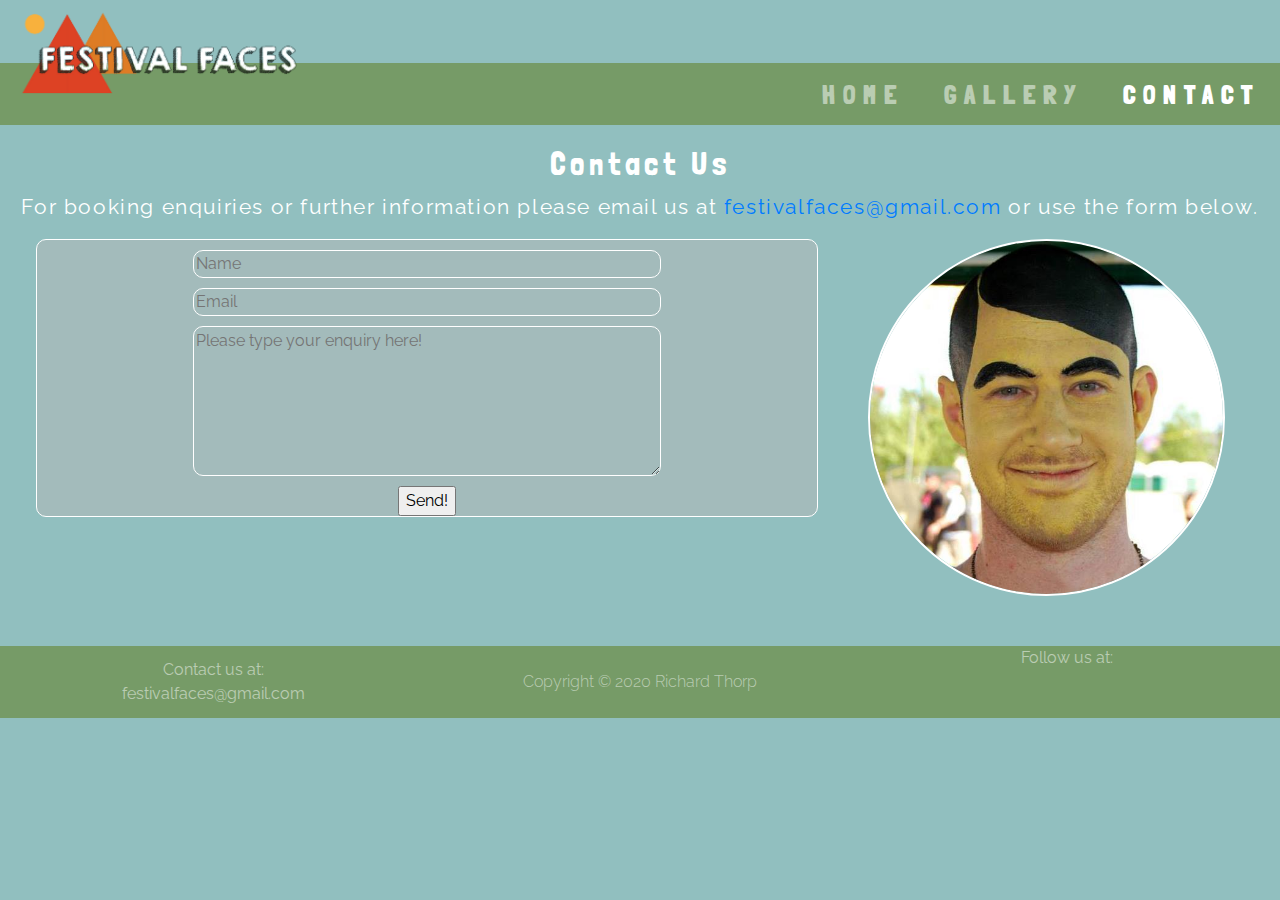
==== contact.html @ d486d8fe "Changed form labels for placeholder text. Added styling to form." ====
<!DOCTYPE html>
<html lang="en">

<head>
	<meta charset="UTF-8" />
	<meta name="viewport" content="width=device-width, initial-scale=1.0" />
	<title>Festival Faces - Face Painting - Eco Glitter - Body Art</title>
	<link rel="stylesheet" href="https://stackpath.bootstrapcdn.com/bootstrap/4.5.2/css/bootstrap.min.css"
		integrity="sha384-JcKb8q3iqJ61gNV9KGb8thSsNjpSL0n8PARn9HuZOnIxN0hoP+VmmDGMN5t9UJ0Z" crossorigin="anonymous" />
	<link href="https://fonts.googleapis.com/css2?family=Londrina+Shadow&display=swap" rel="stylesheet" />
	<link
		href="https://fonts.googleapis.com/css2?family=Londrina+Shadow&family=Poppins:ital,wght@0,400;1,300;1,400&display=swap"
		rel="stylesheet" />
	<link
		href="https://fonts.googleapis.com/css2?family=Raleway:ital,wght@0,100;0,200;0,300;0,400;0,600;1,400&display=swap"
		rel="stylesheet" />
	<link href="https://fonts.googleapis.com/css2?family=Londrina+Solid:wght@400;900&display=swap" rel="stylesheet" />
	<link rel="stylesheet" href="https://use.fontawesome.com/releases/v5.14.0/css/all.css"
		integrity="sha384-HzLeBuhoNPvSl5KYnjx0BT+WB0QEEqLprO+NBkkk5gbc67FTaL7XIGa2w1L0Xbgc" crossorigin="anonymous" />
	<link rel="stylesheet" href="assets/css/style.css" />
</head>

<body>
	<header class="nav-container">
		<a href="index.html"><img id="logo" src="assets/images/logooutline.png" alt="Logo"
      /></a>
			<div class="blue-stripe"></div>
			<div class="green-stripe">
				<!--Nav bar code copied and adapted from Bootstrap documentation (https://getbootstrap.com/docs/4.5/components/navbar/)-->
				<nav class="navbar navbar-expand-sm navbar-dark">
					<button
            class="ml-auto navbar-toggler"
            type="button"
            data-toggle="collapse"
            data-target="#navbarSupportedContent"
            aria-controls="navbarSupportedContent"
            aria-expanded="false"
            aria-label="Toggle navigation"
          >
            <span><i class="fas fa-bars"></i></span>
          </button>

					<div class="collapse navbar-collapse" id="navbarSupportedContent">
						<ul class="navbar-nav ml-auto">
							<li class="nav-item">
								<a class="nav-link" href="index.html">Home </a>
							</li>
							<li class="nav-item">
								<a class="nav-link" href="gallery.html">Gallery</a>
							</li>
							<li class="nav-item active">
								<a class="nav-link" href="contact.html">Contact<span class="sr-only">(current)</span></a>
							</li>
						</ul>
					</div>
				</nav>
			</div>
	</header>
    <div class="container-fluid">
    <section>
        <h2 class="headings text-center">Contact Us</h2>
        <p class="text-content text-center">For booking enquiries or further information please email us at <a href="mailto:festivalfaces@gmail.com">festivalfaces@gmail.com</a> or use the form below.</p>
        <div class="row">
            <div class="col-12 col-md-8">
                <form class="contact-container">
                <input id="name" name="name" type="text" class="form-input" placeholder="Name" required>
                <input id="email" name="email" type="email" class="form-input" placeholder="Email" required>
                <textarea rows="6" id="enquiry" name="enquiry" class="form-input" placeholder="Please type your enquiry here!" required></textarea>
                <input type="submit" value="Send!" class="send-button">
                </form>
            </div>
            <div class="d-none d-md-block col-md-4 my-auto">
                <img class="image-container" src="assets/images/contact.jpg" alt="Man with head painted like a Lego man.">
            </div>
        </div>
    </section>
    </div>
    	<footer class="container-fluid">
		<div class="row">
			<div class="col-6 col-sm-4 text-left text-sm-center order-1 my-auto">
				<p>Contact us at:</p>
				<a href="mailto:festivalfaces@gmail.com">festivalfaces@gmail.com</a>
			</div>
			<div class="col-12 col-sm-4 text-center font-weight-light order-3 order-sm-2 my-auto">
				<p>Copyright &copy; 2020 Richard&nbsp;Thorp</p>
			</div>
			<div class="col-6 col-sm-4 text-right text-sm-center order-2 order-sm-3 my-auto">
				<p>
					Follow us at: <br />
					<a href="http://www.twitter.com/"><i class="fab fa-twitter-square"></i></a>
					<a href="http://www.facebook.com/festivalfaces.uk/"><i class="fab fa-facebook-square"></i></a>
					<a href="http://www.instagram.com/"><i class="fab fa-instagram-square"></i></a>
				</p>
			</div>
		</div>
	</footer>

	<script src="https://code.jquery.com/jquery-3.5.1.slim.min.js"
		integrity="sha384-DfXdz2htPH0lsSSs5nCTpuj/zy4C+OGpamoFVy38MVBnE+IbbVYUew+OrCXaRkfj" crossorigin="anonymous">
	</script>
	<script src="https://cdn.jsdelivr.net/npm/popper.js@1.16.1/dist/umd/popper.min.js"
		integrity="sha384-9/reFTGAW83EW2RDu2S0VKaIzap3H66lZH81PoYlFhbGU+6BZp6G7niu735Sk7lN" crossorigin="anonymous">
	</script>
	<script src="https://stackpath.bootstrapcdn.com/bootstrap/4.5.2/js/bootstrap.min.js"
		integrity="sha384-B4gt1jrGC7Jh4AgTPSdUtOBvfO8shuf57BaghqFfPlYxofvL8/KUEfYiJOMMV+rV" crossorigin="anonymous">
	</script>
</body>

</html>
---- assets/css/style.css ----
/*------------------------------------------------------General */
body {
    background-color: #91BFBF;
    min-width: 275px;
    font-family: Raleway, Arial, sans-serif;
    color: #ffffff;
    
}

.headings {
    font-family: 'Londrina Solid', Impact, sans-serif;
    margin-top: 20px;
    color: #ffffff;
    letter-spacing: 0.3rem;
}

.text-content {
    font-size: 1.3rem;
    letter-spacing: 0.1rem;
}

.welcome-container, .prices-container {
    width: 95%;
    margin: 0 auto;
    text-align: center;
    border: 1px solid #ffffff;
    border-radius: 10px;
    margin-top: 30px;
    background-color: rgb(163, 187, 187);

}

.image-container{
    width: 90%;
    border-radius: 50%;
    border: 2px solid #ffffff;
    margin-bottom: 30px;

}

/*------------------------------------------------------Nav bar */
.nav-container {
    height: 125px;
    position: relative;
    min-width: 270px;

}

#logo {
    height: 90%;
    position: absolute;
    z-index: 1;
    margin-left: 15px;
    
}

.blue-stripe {
    height: 50%;
    background-color: #91BFBF;

}

.green-stripe {
    height: 50%;
    background-color: #769B67;
}

.navbar{
    padding: 0;
        
}

.navbar-expand-sm{
    background-color: #769B67;
}

.nav-item {
    font-family: 'Londrina Solid', Impact, sans-serif;
    padding: 0 12px;
    font-weight: bolder;
    font-size: 1.6rem;
    letter-spacing: 0.5rem;
    position: relative;
    top: 5px;
    text-transform: uppercase;
    
}

nav span i {
    color: #ffffff;
    font-size: 2rem;
}
.navbar-toggler {
    position: relative;
    bottom: 22px;
    right: 10px;
    border: 1px solid #ffffff;
   
}

/*------------------------------------------------------Footer */
footer {
    width: 100%;
    min-height: 62px;
    background-color: #769B67;
    color: #ffffff80;
    margin-top: 20px;
}

footer a, footer p {
    color:#ffffff80;
    margin: 0;
}

footer i {
    font-size: 2rem;
    padding: 0 10px;

}

footer a:hover{
    color:#ffffff;
}
/*------------------------------------------------------Home page */
.welcome-container hr {
    width: 200px;
    height: 3px;
    background-color: #ffffff;
}

.welcome-container h2 {
    margin-bottom: 30px;
}

.about {
    width: 95%;
    margin: 0 auto;
}
.about h2 {
    text-align: center;
}

.about img{
    width: 25%;
    max-width: 200px;
    max-height: 200px;
    border-radius: 50%;
    border: 2px solid #ffffff;
    float: left;
    margin-right: 20px;
}

.prices {
    margin-top: 30px;
}

.prices i{
    font-size: 1.5rem;
}
/*------------------------------------------------------Contact page */
.contact-container {
    width: 95%;
    margin: 0 auto;
    border: 1px solid #ffffff;
    border-radius: 10px;
    background-color: rgb(163, 187, 187);

}

.form-input {
width: 60%;
display: block;
margin: 10px auto;
border-radius: 10px;
border: 1px solid #ffffff;
background-color: transparent;

}

.send-button {
    display: block;
    margin: 0 auto;
}
/*------------------------------------------------------Media Queries */
@media only screen and (max-width: 760px) {
    .nav-item {
        padding: 0 2px;
        font-size: 1.5rem;
        letter-spacing: 0rem;

    }
}

@media only screen and (max-width: 380px) {
    .nav-container{
        height: 80px;
    }

    .about p {
        font-size: 1rem;
        letter-spacing: 0;
    }

    footer i{
        font-size: 1.5rem;
        padding: 0 5px;
    }

    footer p, footer a{
        font-size: 0.8rem;
    }

}
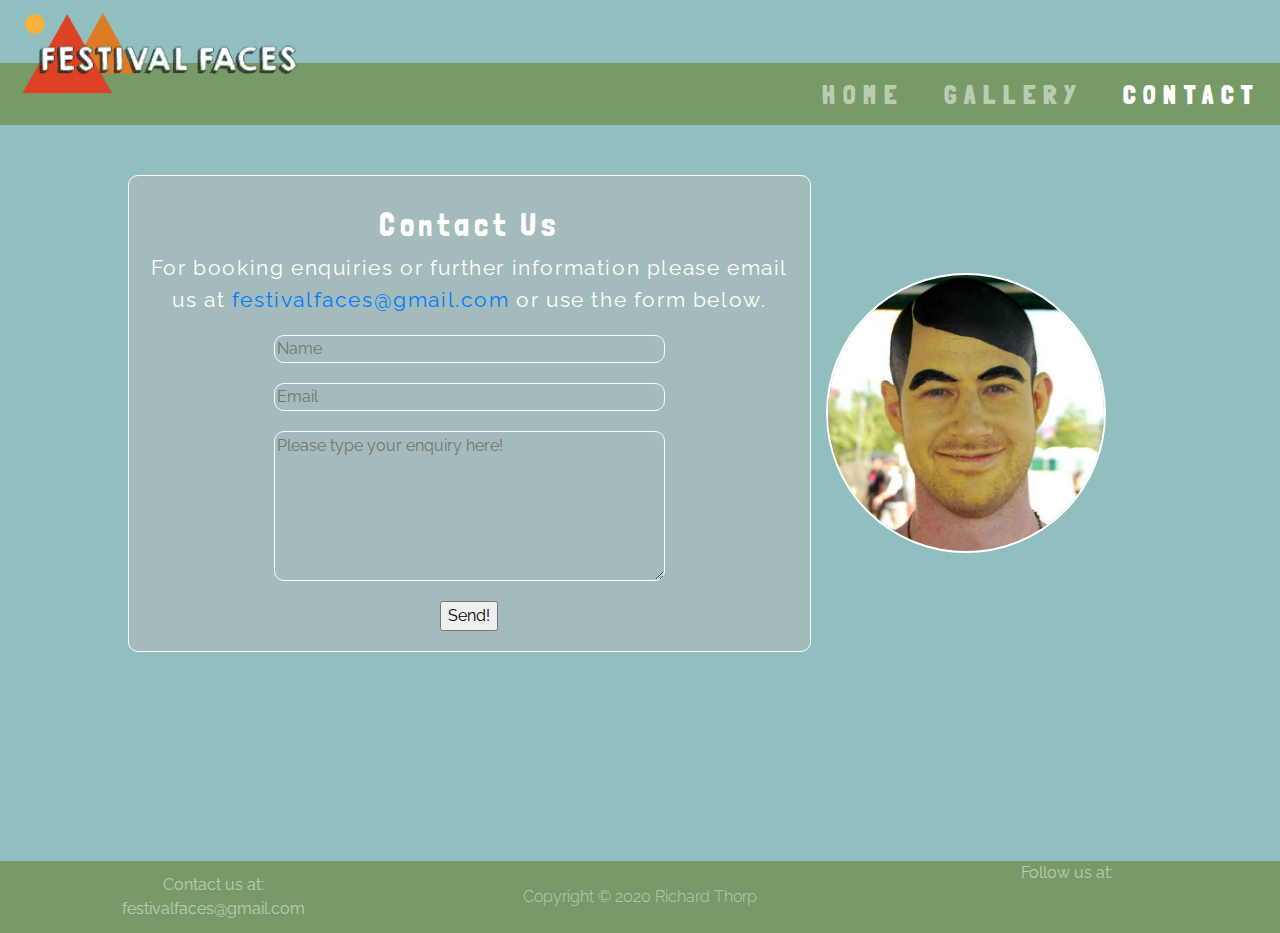
==== commit ea36a1b0: "Added Favicon across all pages" ====
--- a/contact.html
+++ b/contact.html
@@ -18,6 +18,7 @@
 	<link rel="stylesheet" href="https://use.fontawesome.com/releases/v5.14.0/css/all.css"
 		integrity="sha384-HzLeBuhoNPvSl5KYnjx0BT+WB0QEEqLprO+NBkkk5gbc67FTaL7XIGa2w1L0Xbgc" crossorigin="anonymous" />
 	<link rel="stylesheet" href="assets/css/style.css" />
+    <link rel="shortcut icon" type="image/jpg" href="assets/images/favicon.jpg">
 </head>
 
 <body>
@@ -56,13 +57,13 @@
 				</nav>
 			</div>
 	</header>
-    <div class="container-fluid">
+    <div class="container-fluid page-wrap">
     <section>
-        <h2 class="headings text-center">Contact Us</h2>
+        <div class="row">
+            <div class="col-12 col-md-8 contact-container">
+            <h2 class="headings text-center">Contact Us</h2>
         <p class="text-content text-center">For booking enquiries or further information please email us at <a href="mailto:festivalfaces@gmail.com">festivalfaces@gmail.com</a> or use the form below.</p>
-        <div class="row">
-            <div class="col-12 col-md-8">
-                <form class="contact-container">
+                <form>
                 <input id="name" name="name" type="text" class="form-input" placeholder="Name" required>
                 <input id="email" name="email" type="email" class="form-input" placeholder="Email" required>
                 <textarea rows="6" id="enquiry" name="enquiry" class="form-input" placeholder="Please type your enquiry here!" required></textarea>
@@ -70,7 +71,7 @@
                 </form>
             </div>
             <div class="d-none d-md-block col-md-4 my-auto">
-                <img class="image-container" src="assets/images/contact.jpg" alt="Man with head painted like a Lego man.">
+                <img class="contact-image" src="assets/images/contact.jpg" alt="Man with head painted like a Lego man.">
             </div>
         </div>
     </section>
--- a/assets/css/style.css
+++ b/assets/css/style.css
@@ -7,9 +7,15 @@
     
 }
 
+.page-wrap {
+    margin: 0 auto;
+    width: 80%;
+    min-height: 79.5vh;
+}
+
 .headings {
     font-family: 'Londrina Solid', Impact, sans-serif;
-    margin-top: 20px;
+    margin-top: 30px;
     color: #ffffff;
     letter-spacing: 0.3rem;
 }
@@ -19,9 +25,7 @@
     letter-spacing: 0.1rem;
 }
 
-.welcome-container, .prices-container {
-    width: 95%;
-    margin: 0 auto;
+.welcome-container, .prices-container, .gallery-container{
     text-align: center;
     border: 1px solid #ffffff;
     border-radius: 10px;
@@ -49,7 +53,7 @@
 #logo {
     height: 90%;
     position: absolute;
-    z-index: 1;
+    z-index: 2;
     margin-left: 15px;
     
 }
@@ -71,6 +75,7 @@
 }
 
 .navbar-expand-sm{
+    z-index: 1;
     background-color: #769B67;
 }
 
@@ -100,6 +105,7 @@
 
 /*------------------------------------------------------Footer */
 footer {
+    display: block;
     width: 100%;
     min-height: 62px;
     background-color: #769B67;
@@ -123,8 +129,8 @@
 }
 /*------------------------------------------------------Home page */
 .welcome-container hr {
-    width: 200px;
-    height: 3px;
+    width: 20%;
+    height: 2px;
     background-color: #ffffff;
 }
 
@@ -132,12 +138,18 @@
     margin-bottom: 30px;
 }
 
+.tag-line {
+    font-size: 1.2rem;
+    margin: 15px auto;
+}
+
 .about {
-    width: 95%;
+    width: 80%;
     margin: 0 auto;
 }
 .about h2 {
     text-align: center;
+    margin-bottom: 30px;
 }
 
 .about img{
@@ -157,10 +169,15 @@
 .prices i{
     font-size: 1.5rem;
 }
+/*------------------------------------------------------Gallery page */
+.thumbnail {
+    width: 100%;
+}
+
 /*------------------------------------------------------Contact page */
 .contact-container {
-    width: 95%;
-    margin: 0 auto;
+    width: 80%;
+    margin: 50px auto;
     border: 1px solid #ffffff;
     border-radius: 10px;
     background-color: rgb(163, 187, 187);
@@ -168,18 +185,24 @@
 }
 
 .form-input {
-width: 60%;
-display: block;
-margin: 10px auto;
-border-radius: 10px;
-border: 1px solid #ffffff;
-background-color: transparent;
+    width: 60%;
+    display: block;
+    margin: 20px auto;
+    border-radius: 10px;
+    border: 1px solid #ffffff;
+    background-color: transparent;
 
 }
 
 .send-button {
     display: block;
-    margin: 0 auto;
+    margin: 20px auto;
+}
+.contact-image {
+    width: 90%;
+    border-radius: 50%;
+    border: 2px solid #ffffff;
+
 }
 /*------------------------------------------------------Media Queries */
 @media only screen and (max-width: 760px) {
@@ -189,6 +212,39 @@
         letter-spacing: 0rem;
 
     }
+    .headings {
+        letter-spacing: 0.2rem;
+        font-size: 1.8rem;
+    } 
+    .tag-line {
+    font-size: 1rem;
+}
+
+    .form-input {
+        width: 80%;
+
+}
+
+@media only screen and (max-width: 575px) {
+ .contact-container {
+        margin-top: 20px;
+    }
+     .headings {
+        letter-spacing: 0.1rem;
+        font-size: 1.5rem;
+        margin-top: 20px;
+    } 
+    .tag-line {
+    font-size: 0.9rem;
+}
+   .about p, .contact-container p{
+        font-size: 1rem;
+        letter-spacing: 0;
+    }
+
+    .form-input {
+    width: 90%;
+    }
 }
 
 @media only screen and (max-width: 380px) {
@@ -196,11 +252,15 @@
         height: 80px;
     }
 
-    .about p {
-        font-size: 1rem;
-        letter-spacing: 0;
-    }
-
+    .headings {
+        letter-spacing: 0rem;
+        font-size: 1.3rem;
+        margin-top: 10px;
+    } 
+     .tag-line {
+    font-size: 0.8rem;
+    }
+ 
     footer i{
         font-size: 1.5rem;
         padding: 0 5px;
@@ -210,5 +270,9 @@
         font-size: 0.8rem;
     }
 
-}
-
+    .page-wrap {
+    height: 82.5vh;
+    }
+
+}
+
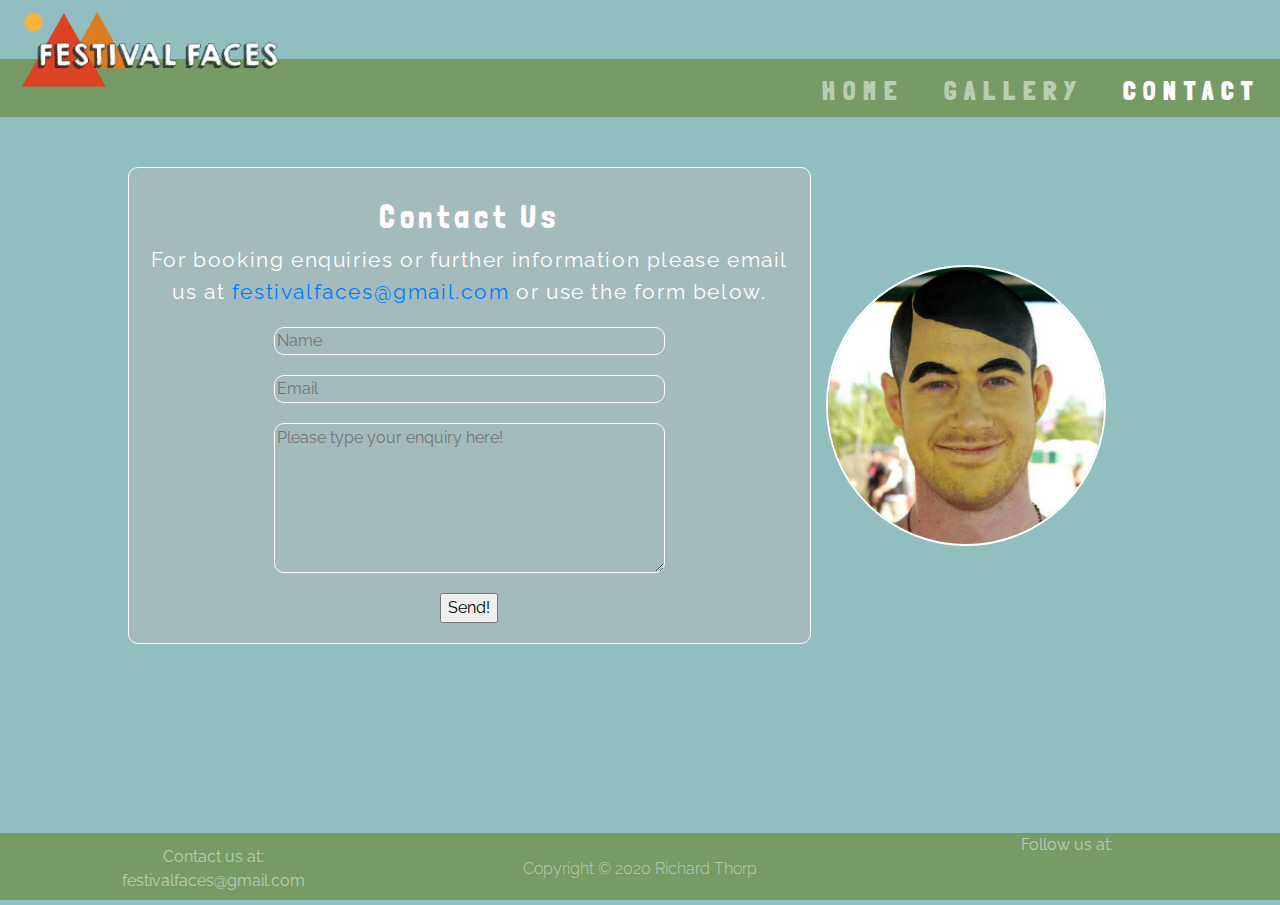
==== commit 9a6d3a19: "Added target _blank to social links and added Bootstrap footer" ====
--- a/contact.html
+++ b/contact.html
@@ -1,5 +1,5 @@
 <!DOCTYPE html>
-<html lang="en">
+<html lang="en" class="h-100">
 
 <head>
 	<meta charset="UTF-8" />
@@ -21,7 +21,7 @@
     <link rel="shortcut icon" type="image/jpg" href="assets/images/favicon.jpg">
 </head>
 
-<body>
+  <body class="d-flex flex-column h-100">
 	<header class="nav-container">
 		<a href="index.html"><img id="logo" src="assets/images/logooutline.png" alt="Logo"
       /></a>
@@ -76,7 +76,7 @@
         </div>
     </section>
     </div>
-    	<footer class="container-fluid">
+    	<footer class="container-fluid mt-auto footer">
 		<div class="row">
 			<div class="col-6 col-sm-4 text-left text-sm-center order-1 my-auto">
 				<p>Contact us at:</p>
@@ -88,9 +88,9 @@
 			<div class="col-6 col-sm-4 text-right text-sm-center order-2 order-sm-3 my-auto">
 				<p>
 					Follow us at: <br />
-					<a href="http://www.twitter.com/"><i class="fab fa-twitter-square"></i></a>
-					<a href="http://www.facebook.com/festivalfaces.uk/"><i class="fab fa-facebook-square"></i></a>
-					<a href="http://www.instagram.com/"><i class="fab fa-instagram-square"></i></a>
+					<a href="http://www.twitter.com/" target="_blank"><i class="fab fa-twitter-square"></i></a>
+					<a href="http://www.facebook.com/festivalfaces.uk/" target="_blank"><i class="fab fa-facebook-square"></i></a>
+					<a href="http://www.instagram.com/" target="_blank"><i class="fab fa-instagram-square"></i></a>
 				</p>
 			</div>
 		</div>
--- a/assets/css/style.css
+++ b/assets/css/style.css
@@ -11,6 +11,7 @@
     margin: 0 auto;
     width: 80%;
     min-height: 79.5vh;
+    display: block;
 }
 
 .headings {
@@ -26,6 +27,7 @@
 }
 
 .welcome-container, .prices-container, .gallery-container{
+    display: block;
     text-align: center;
     border: 1px solid #ffffff;
     border-radius: 10px;
@@ -143,10 +145,6 @@
     margin: 15px auto;
 }
 
-.about {
-    width: 80%;
-    margin: 0 auto;
-}
 .about h2 {
     text-align: center;
     margin-bottom: 30px;
@@ -173,6 +171,9 @@
 .thumbnail {
     width: 100%;
 }
+.expanded-image {
+    width: 100%;
+}
 
 /*------------------------------------------------------Contact page */
 .contact-container {
@@ -271,8 +272,8 @@
     }
 
     .page-wrap {
-    height: 82.5vh;
-    }
-
-}
-
+    min-height: 82.5vh;
+    }
+
+}
+
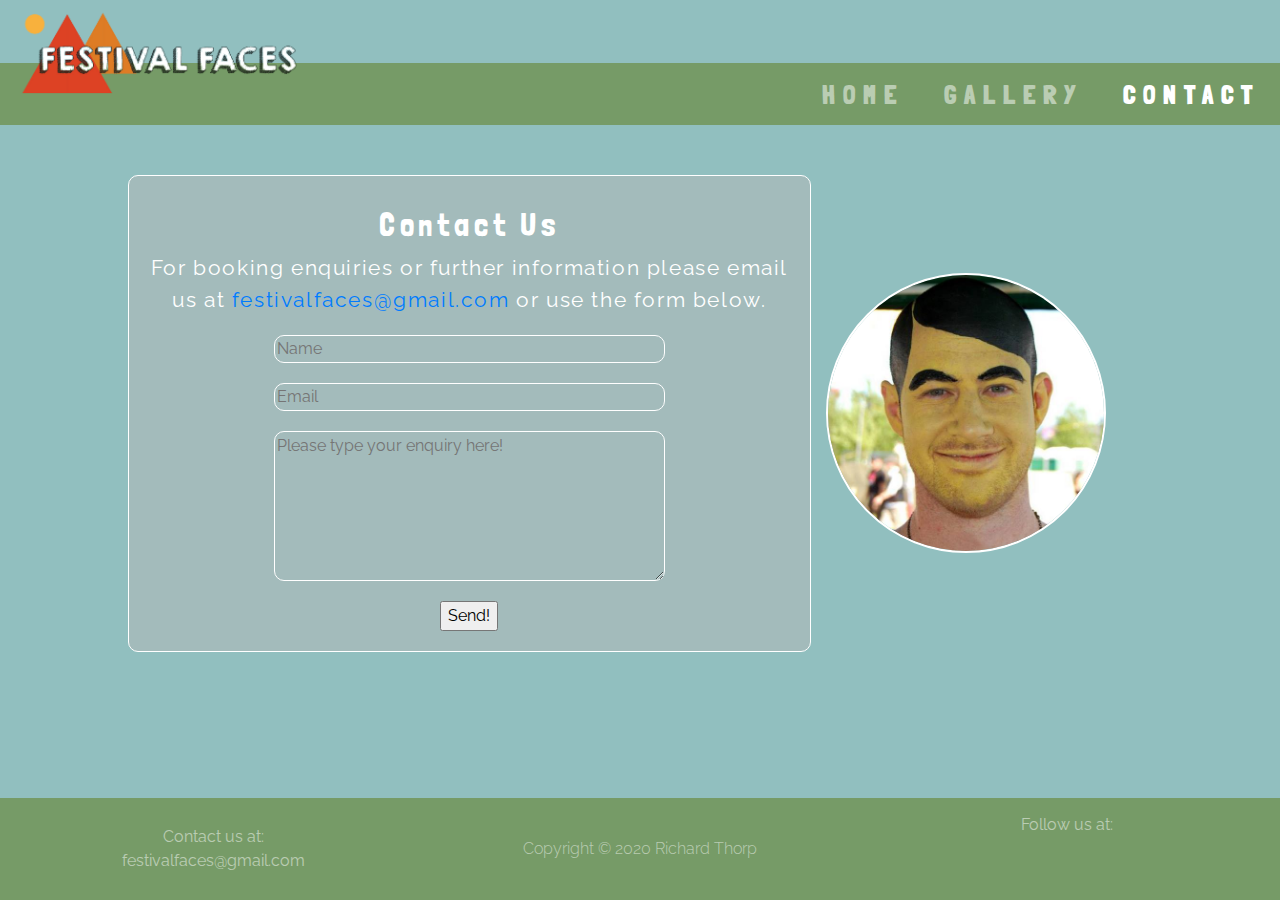
==== commit d7ec4f7e: "Added 'no-gutters' and padding to footer." ====
--- a/contact.html
+++ b/contact.html
@@ -76,8 +76,8 @@
         </div>
     </section>
     </div>
-    	<footer class="container-fluid mt-auto footer">
-		<div class="row">
+    	<footer class="container-fluid mt-auto footer ff-footer">
+		<div class="row no-gutters">
 			<div class="col-6 col-sm-4 text-left text-sm-center order-1 my-auto">
 				<p>Contact us at:</p>
 				<a href="mailto:festivalfaces@gmail.com">festivalfaces@gmail.com</a>
--- a/assets/css/style.css
+++ b/assets/css/style.css
@@ -10,8 +10,6 @@
 .page-wrap {
     margin: 0 auto;
     width: 80%;
-    min-height: 79.5vh;
-    display: block;
 }
 
 .headings {
@@ -106,27 +104,26 @@
 }
 
 /*------------------------------------------------------Footer */
-footer {
-    display: block;
+.ff-footer {
+    padding: 15px 0;
     width: 100%;
-    min-height: 62px;
     background-color: #769B67;
     color: #ffffff80;
     margin-top: 20px;
 }
 
-footer a, footer p {
+.ff-footer a, .ff-footer p {
     color:#ffffff80;
     margin: 0;
 }
 
-footer i {
+.ff-footer i {
     font-size: 2rem;
     padding: 0 10px;
 
 }
 
-footer a:hover{
+.ff-footer a:hover{
     color:#ffffff;
 }
 /*------------------------------------------------------Home page */
@@ -270,10 +267,6 @@
     footer p, footer a{
         font-size: 0.8rem;
     }
-
-    .page-wrap {
-    min-height: 82.5vh;
-    }
-
-}
-
+}
+
+
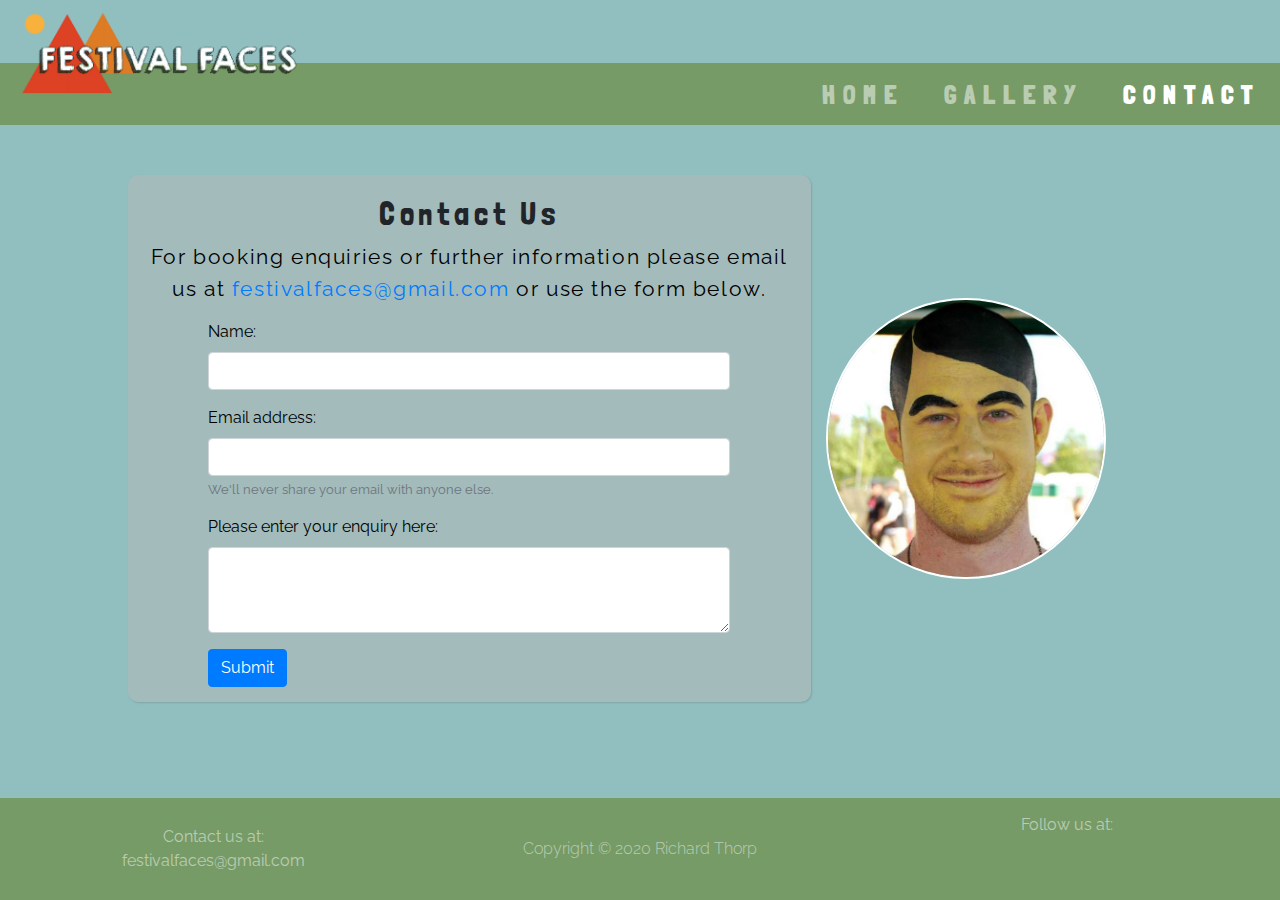
==== commit 43c97d52: "Centered footer text for all screen and centered gallery images" ====
--- a/contact.html
+++ b/contact.html
@@ -18,16 +18,15 @@
 	<link rel="stylesheet" href="https://use.fontawesome.com/releases/v5.14.0/css/all.css"
 		integrity="sha384-HzLeBuhoNPvSl5KYnjx0BT+WB0QEEqLprO+NBkkk5gbc67FTaL7XIGa2w1L0Xbgc" crossorigin="anonymous" />
 	<link rel="stylesheet" href="assets/css/style.css" />
-    <link rel="shortcut icon" type="image/jpg" href="assets/images/favicon.jpg">
+	<link rel="shortcut icon" type="image/jpg" href="assets/images/favicon.jpg">
 </head>
 
-  <body class="d-flex flex-column h-100">
+<body class="d-flex flex-column h-100">
 	<header class="nav-container">
 		<a href="index.html"><img id="logo" src="assets/images/logooutline.png" alt="Logo"
       /></a>
 			<div class="blue-stripe"></div>
 			<div class="green-stripe">
-				<!--Nav bar code copied and adapted from Bootstrap documentation (https://getbootstrap.com/docs/4.5/components/navbar/)-->
 				<nav class="navbar navbar-expand-sm navbar-dark">
 					<button
             class="ml-auto navbar-toggler"
@@ -50,46 +49,60 @@
 								<a class="nav-link" href="gallery.html">Gallery</a>
 							</li>
 							<li class="nav-item active">
-								<a class="nav-link" href="contact.html">Contact<span class="sr-only">(current)</span></a>
+								<a class="nav-link"
+									href="contact.html">Contact<span class="sr-only">(current)</span></a>
 							</li>
 						</ul>
 					</div>
 				</nav>
 			</div>
 	</header>
-    <div class="container-fluid page-wrap">
-    <section>
-        <div class="row">
-            <div class="col-12 col-md-8 contact-container">
-            <h2 class="headings text-center">Contact Us</h2>
-        <p class="text-content text-center">For booking enquiries or further information please email us at <a href="mailto:festivalfaces@gmail.com">festivalfaces@gmail.com</a> or use the form below.</p>
-                <form>
-                <input id="name" name="name" type="text" class="form-input" placeholder="Name" required>
-                <input id="email" name="email" type="email" class="form-input" placeholder="Email" required>
-                <textarea rows="6" id="enquiry" name="enquiry" class="form-input" placeholder="Please type your enquiry here!" required></textarea>
-                <input type="submit" value="Send!" class="send-button">
-                </form>
+	<div class="container-fluid page-wrap">
+		<section>
+			<div class="row my-auto">
+				<div class="col-12 col-md-8 contact-container">
+					<h2 class="headings text-center">Contact Us</h2>
+					<p class="text-content text-center">For booking enquiries or further information please email us at
+						<a href="mailto:festivalfaces@gmail.com">festivalfaces@gmail.com</a> or use the form below.</p>
+					<form class="contact-form mx-auto">
+						<div class="form-group">
+							<label for="name">Name:</label>
+							<input type="text" class="form-control" id="name" required>
+  </div>
+							<div class="form-group">
+								<label for="email">Email address:</label>
+								<input type="email" class="form-control" id="email" aria-describedby="emailHelp">
+								<small id="emailHelp" class="form-text text-muted">We'll never share your email with anyone else.</small>
+							</div>
+
+							<div class="form-group">
+								<label for="enquiry">Please enter your enquiry here:</label>
+								<textarea class="form-control" id="enquiry" rows="3"></textarea>
+							</div> 
+                            <button type="submit" class="btn btn-primary">Submit</button>
+					</form>
+				</div>
+				<div class="d-none d-md-block col-md-4 my-auto">
+					<img class="contact-image" src="assets/images/contact.jpg" alt="Man with head painted like a Lego man.">
             </div>
-            <div class="d-none d-md-block col-md-4 my-auto">
-                <img class="contact-image" src="assets/images/contact.jpg" alt="Man with head painted like a Lego man.">
-            </div>
-        </div>
-    </section>
-    </div>
-    	<footer class="container-fluid mt-auto footer ff-footer">
+				</div>
+		</section>
+	</div>
+	<footer class="container-fluid mt-auto footer ff-footer">
 		<div class="row no-gutters">
-			<div class="col-6 col-sm-4 text-left text-sm-center order-1 my-auto">
+			<div class="col-6 col-sm-4 text-center order-1 my-auto">
 				<p>Contact us at:</p>
 				<a href="mailto:festivalfaces@gmail.com">festivalfaces@gmail.com</a>
 			</div>
 			<div class="col-12 col-sm-4 text-center font-weight-light order-3 order-sm-2 my-auto">
 				<p>Copyright &copy; 2020 Richard&nbsp;Thorp</p>
 			</div>
-			<div class="col-6 col-sm-4 text-right text-sm-center order-2 order-sm-3 my-auto">
+			<div class="col-6 col-sm-4 text-center order-2 order-sm-3 my-auto">
 				<p>
 					Follow us at: <br />
 					<a href="http://www.twitter.com/" target="_blank"><i class="fab fa-twitter-square"></i></a>
-					<a href="http://www.facebook.com/festivalfaces.uk/" target="_blank"><i class="fab fa-facebook-square"></i></a>
+					<a href="http://www.facebook.com/festivalfaces.uk/"
+						target="_blank"><i class="fab fa-facebook-square"></i></a>
 					<a href="http://www.instagram.com/" target="_blank"><i class="fab fa-instagram-square"></i></a>
 				</p>
 			</div>
--- a/assets/css/style.css
+++ b/assets/css/style.css
@@ -3,7 +3,7 @@
     background-color: #91BFBF;
     min-width: 275px;
     font-family: Raleway, Arial, sans-serif;
-    color: #ffffff;
+    color: #000;
     
 }
 
@@ -14,8 +14,8 @@
 
 .headings {
     font-family: 'Londrina Solid', Impact, sans-serif;
-    margin-top: 30px;
-    color: #ffffff;
+    margin-top: 20px;
+    color: #212529;
     letter-spacing: 0.3rem;
 }
 
@@ -24,21 +24,14 @@
     letter-spacing: 0.1rem;
 }
 
-.welcome-container, .prices-container, .gallery-container{
+.prices-container, .gallery-container{
     display: block;
     text-align: center;
-    border: 1px solid #ffffff;
+    box-shadow: 1px 1px 2px #7ea5a5;
     border-radius: 10px;
-    margin-top: 30px;
-    background-color: rgb(163, 187, 187);
-
-}
-
-.image-container{
-    width: 90%;
-    border-radius: 50%;
-    border: 2px solid #ffffff;
-    margin-bottom: 30px;
+    margin: 30px 0;
+    padding: 20px 0;
+    background-color: #f8f9fab3;
 
 }
 
@@ -127,19 +120,31 @@
     color:#ffffff;
 }
 /*------------------------------------------------------Home page */
+.welcome-container{
+    display: block;
+    text-align: center;
+    border-radius: 10px;
+    margin: 30px 0;
+    padding: 20px 0;
+}
+
 .welcome-container hr {
     width: 20%;
-    height: 2px;
-    background-color: #ffffff;
-}
-
-.welcome-container h2 {
-    margin-bottom: 30px;
+    height: 1px;
+    background-color: #000;
 }
 
 .tag-line {
     font-size: 1.2rem;
     margin: 15px auto;
+}
+
+.image-container{
+    width: 90%;
+    border-radius: 50%;
+    border: 2px solid #ffffff;
+    margin: 40px 0 50px;
+
 }
 
 .about h2 {
@@ -157,12 +162,20 @@
     margin-right: 20px;
 }
 
-.prices {
+.prices-container {
     margin-top: 30px;
 }
 
-.prices i{
+.prices-container p, .prices-container h2 {
+    color: #212529;
+}
+
+.prices-container p {
+    padding: 0 30px;
+}
+.prices-container i{
     font-size: 1.5rem;
+    padding: 20px;
 }
 /*------------------------------------------------------Gallery page */
 .thumbnail {
@@ -176,25 +189,17 @@
 .contact-container {
     width: 80%;
     margin: 50px auto;
-    border: 1px solid #ffffff;
+    box-shadow: 1px 1px 2px #7ea5a5;
     border-radius: 10px;
     background-color: rgb(163, 187, 187);
 
 }
-
-.form-input {
-    width: 60%;
-    display: block;
-    margin: 20px auto;
-    border-radius: 10px;
-    border: 1px solid #ffffff;
-    background-color: transparent;
-
-}
-
-.send-button {
-    display: block;
-    margin: 20px auto;
+.contact-form {
+    width: 80%;
+}
+
+.contact-form button {
+    margin-bottom: 15px;
 }
 .contact-image {
     width: 90%;
@@ -203,7 +208,7 @@
 
 }
 /*------------------------------------------------------Media Queries */
-@media only screen and (max-width: 760px) {
+@media only screen and (max-width: 768px) {
     .nav-item {
         padding: 0 2px;
         font-size: 1.5rem;
@@ -212,21 +217,19 @@
     }
     .headings {
         letter-spacing: 0.2rem;
-        font-size: 1.8rem;
+        font-size: 2.1rem;
     } 
     .tag-line {
     font-size: 1rem;
-}
-
-    .form-input {
-        width: 80%;
-
+    }
+    .image-container{
+    width: 100%;
+    
+
+}
 }
 
 @media only screen and (max-width: 575px) {
- .contact-container {
-        margin-top: 20px;
-    }
      .headings {
         letter-spacing: 0.1rem;
         font-size: 1.5rem;
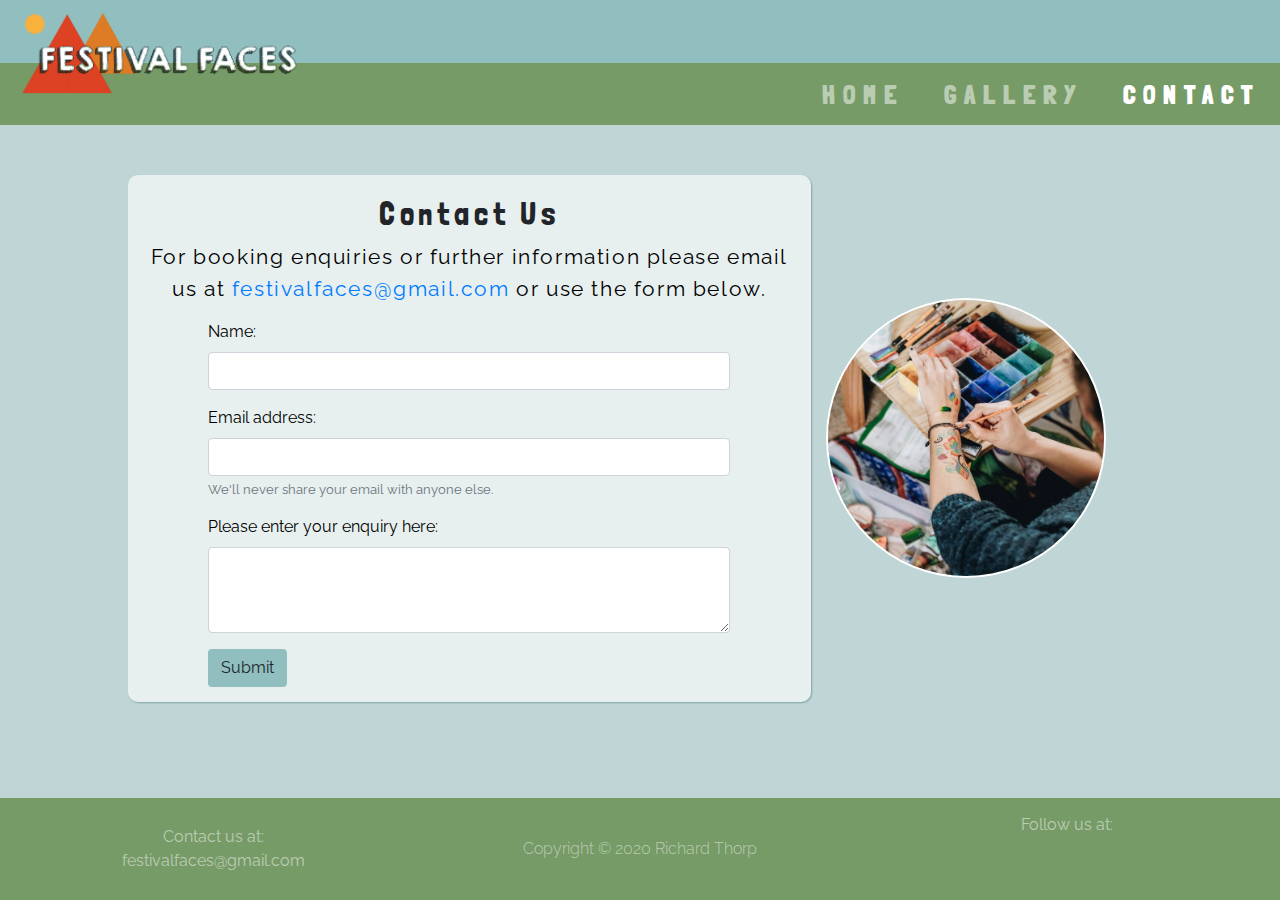
==== commit b3287885: "Added 'required' to email and enquiry fields in contact form" ====
--- a/contact.html
+++ b/contact.html
@@ -59,7 +59,7 @@
 	</header>
 	<div class="container-fluid page-wrap">
 		<section>
-			<div class="row my-auto">
+			<div class="row">
 				<div class="col-12 col-md-8 contact-container">
 					<h2 class="headings text-center">Contact Us</h2>
 					<p class="text-content text-center">For booking enquiries or further information please email us at
@@ -72,18 +72,18 @@
 							<div class="form-group">
 								<label for="email">Email address:</label>
 								<input type="email" class="form-control" id="email" aria-describedby="emailHelp">
-								<small id="emailHelp" class="form-text text-muted">We'll never share your email with anyone else.</small>
+								<small id="emailHelp" class="form-text text-muted" required>We'll never share your email with anyone else.</small>
 							</div>
 
 							<div class="form-group">
 								<label for="enquiry">Please enter your enquiry here:</label>
-								<textarea class="form-control" id="enquiry" rows="3"></textarea>
+								<textarea class="form-control" id="enquiry" rows="3" required></textarea>
 							</div> 
-                            <button type="submit" class="btn btn-primary">Submit</button>
+                            <button type="submit" class="btn form-submit-button">Submit</button>
 					</form>
 				</div>
 				<div class="d-none d-md-block col-md-4 my-auto">
-					<img class="contact-image" src="assets/images/contact.jpg" alt="Man with head painted like a Lego man.">
+					<img class="contact-image" src="assets/images/contact.jpg" alt="A face painter testing paint on her arm with paint pots and brushes on a table.">
             </div>
 				</div>
 		</section>
--- a/assets/css/style.css
+++ b/assets/css/style.css
@@ -1,6 +1,7 @@
 /*------------------------------------------------------General */
 body {
-    background-color: #91BFBF;
+    background-color: #c0d6d6
+;
     min-width: 275px;
     font-family: Raleway, Arial, sans-serif;
     color: #000;
@@ -24,10 +25,11 @@
     letter-spacing: 0.1rem;
 }
 
-.prices-container, .gallery-container{
+.services-container, .gallery-container{
     display: block;
     text-align: center;
-    box-shadow: 1px 1px 2px #7ea5a5;
+    -webkit-box-shadow: 1px 1px 2px #7ea5a5;
+            box-shadow: 1px 1px 2px #7ea5a5;
     border-radius: 10px;
     margin: 30px 0;
     padding: 20px 0;
@@ -112,7 +114,7 @@
 
 .ff-footer i {
     font-size: 2rem;
-    padding: 0 10px;
+    padding: 5px 10px;
 
 }
 
@@ -134,9 +136,15 @@
     background-color: #000;
 }
 
-.tag-line {
+.welcome-container h1 {
+    font-size: 4rem;
+    text-transform: uppercase;
+}
+
+.tag-line{
     font-size: 1.2rem;
     margin: 15px auto;
+    text-transform: uppercase;
 }
 
 .image-container{
@@ -145,6 +153,10 @@
     border: 2px solid #ffffff;
     margin: 40px 0 50px;
 
+}
+
+.about {
+    margin-bottom: 60px;
 }
 
 .about h2 {
@@ -162,20 +174,27 @@
     margin-right: 20px;
 }
 
-.prices-container {
+.contact-page-link {
+    text-decoration: underline;
+}
+
+.services-container {
     margin-top: 30px;
 }
 
-.prices-container p, .prices-container h2 {
-    color: #212529;
-}
-
-.prices-container p {
+.services-container p, .services-container h4 {
+    color: #57734b;
+}
+
+.services-container p {
     padding: 0 30px;
 }
-.prices-container i{
+.services-container i{
     font-size: 1.5rem;
     padding: 20px;
+}
+.prices-text {
+    font-weight: bold;
 }
 /*------------------------------------------------------Gallery page */
 .thumbnail {
@@ -189,16 +208,18 @@
 .contact-container {
     width: 80%;
     margin: 50px auto;
-    box-shadow: 1px 1px 2px #7ea5a5;
+    -webkit-box-shadow: 1px 1px 2px #7ea5a5;
+            box-shadow: 1px 1px 2px #7ea5a5;
     border-radius: 10px;
-    background-color: rgb(163, 187, 187);
+    background-color: #f8f9fab3;
 
 }
 .contact-form {
     width: 80%;
 }
 
-.contact-form button {
+.form-submit-button {
+    background-color: #91BFBF;
     margin-bottom: 15px;
 }
 .contact-image {
@@ -215,34 +236,35 @@
         letter-spacing: 0rem;
 
     }
-    .headings {
+    .welcome-container h1 {
         letter-spacing: 0.2rem;
-        font-size: 2.1rem;
-    } 
+        font-size: 3rem;
+    }
     .tag-line {
     font-size: 1rem;
     }
     .image-container{
     width: 100%;
-    
-
-}
+    }
 }
 
 @media only screen and (max-width: 575px) {
-     .headings {
+    .welcome-container{
+        margin-top: 0;
+    }
+     .welcome-container h1 {
         letter-spacing: 0.1rem;
-        font-size: 1.5rem;
+        font-size: 2rem;
         margin-top: 20px;
     } 
     .tag-line {
     font-size: 0.9rem;
-}
+    letter-spacing: 0.2rem;
+    }
    .about p, .contact-container p{
         font-size: 1rem;
         letter-spacing: 0;
     }
-
     .form-input {
     width: 90%;
     }
@@ -252,16 +274,22 @@
     .nav-container{
         height: 80px;
     }
-
-    .headings {
+    .welcome-container{
+        margin-top: 0;
+    }
+    .welcome-container h1 {
         letter-spacing: 0rem;
-        font-size: 1.3rem;
+        font-size: 2rem;
         margin-top: 10px;
     } 
      .tag-line {
     font-size: 0.8rem;
-    }
- 
+    letter-spacing: 0rem;
+    }
+    .prices-text {
+    font-size: 0.7rem;
+    font-weight: bold;
+    }
     footer i{
         font-size: 1.5rem;
         padding: 0 5px;
@@ -272,4 +300,3 @@
     }
 }
 
-
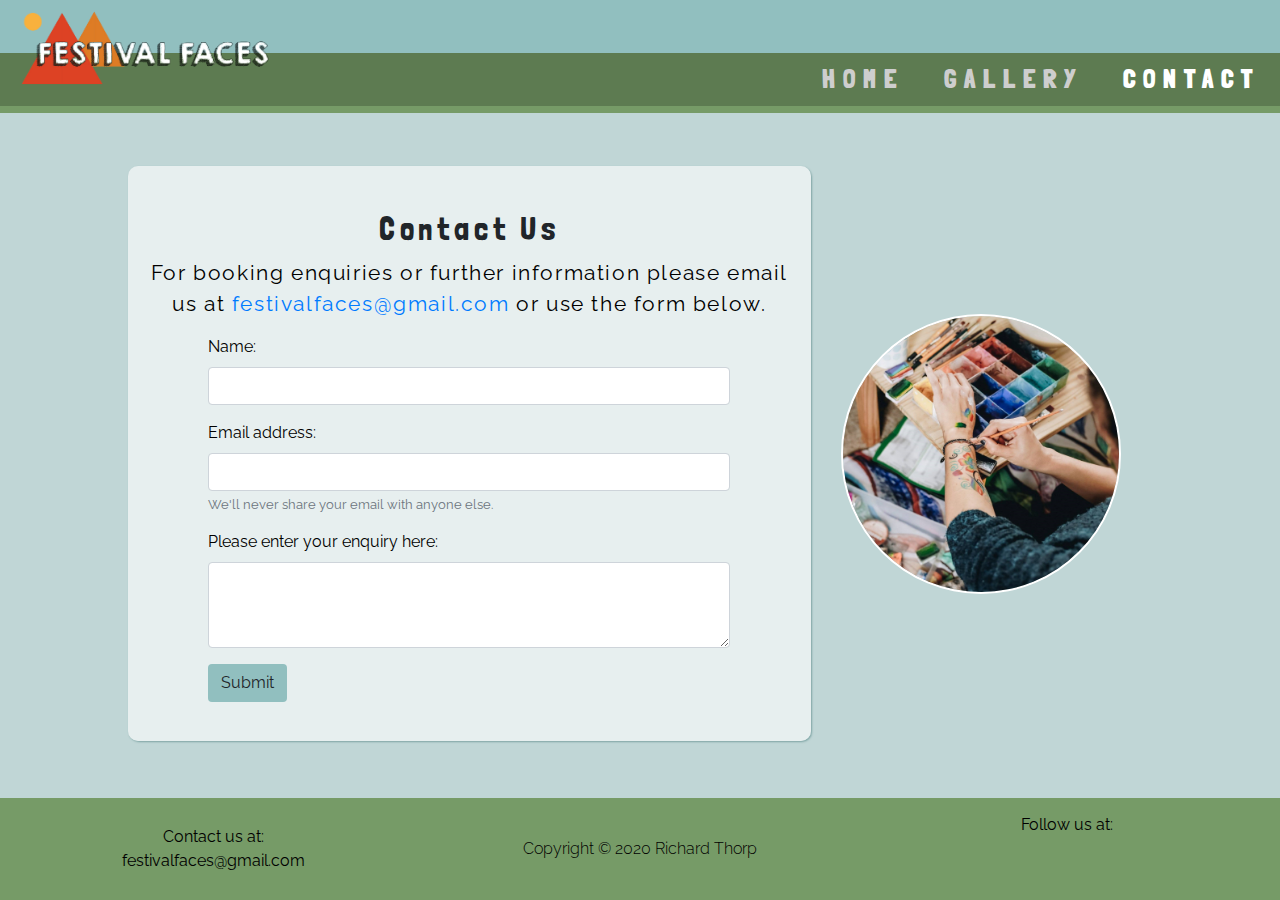
==== commit f4855b74: "Links and footer color now constant across site" ====
--- a/contact.html
+++ b/contact.html
@@ -26,8 +26,7 @@
 		<a href="index.html"><img id="logo" src="assets/images/logooutline.png" alt="Logo"
       /></a>
 			<div class="blue-stripe"></div>
-			<div class="green-stripe">
-				<nav class="navbar navbar-expand-sm navbar-dark">
+				<nav class="navbar navbar-expand-sm green-stripe">
 					<button
             class="ml-auto navbar-toggler"
             type="button"
@@ -43,24 +42,24 @@
 					<div class="collapse navbar-collapse" id="navbarSupportedContent">
 						<ul class="navbar-nav ml-auto">
 							<li class="nav-item">
-								<a class="nav-link" href="index.html">Home </a>
+								<a class="nav-link link-color" href="index.html">Home </a>
 							</li>
 							<li class="nav-item">
-								<a class="nav-link" href="gallery.html">Gallery</a>
+								<a class="nav-link link-color" href="gallery.html">Gallery</a>
 							</li>
-							<li class="nav-item active">
-								<a class="nav-link"
+							<li class="nav-item">
+								<a class="nav-link active-link"
 									href="contact.html">Contact<span class="sr-only">(current)</span></a>
 							</li>
 						</ul>
 					</div>
 				</nav>
-			</div>
+                <div class="nav-trim"></div>
 	</header>
-	<div class="container-fluid page-wrap">
+	<div class="container-fluid page-wrap my-auto">
 		<section>
 			<div class="row">
-				<div class="col-12 col-md-8 contact-container">
+				<div class="col-12 col-md-8 py-4 contact-container">
 					<h2 class="headings text-center">Contact Us</h2>
 					<p class="text-content text-center">For booking enquiries or further information please email us at
 						<a href="mailto:festivalfaces@gmail.com">festivalfaces@gmail.com</a> or use the form below.</p>
@@ -71,8 +70,8 @@
   </div>
 							<div class="form-group">
 								<label for="email">Email address:</label>
-								<input type="email" class="form-control" id="email" aria-describedby="emailHelp">
-								<small id="emailHelp" class="form-text text-muted" required>We'll never share your email with anyone else.</small>
+								<input type="email" class="form-control" id="email" aria-describedby="emailHelp" required>
+								<small id="emailHelp" class="form-text text-muted">We'll never share your email with anyone else.</small>
 							</div>
 
 							<div class="form-group">
@@ -82,7 +81,7 @@
                             <button type="submit" class="btn form-submit-button">Submit</button>
 					</form>
 				</div>
-				<div class="d-none d-md-block col-md-4 my-auto">
+				<div class="d-none d-md-block col-md-4 text-center my-auto">
 					<img class="contact-image" src="assets/images/contact.jpg" alt="A face painter testing paint on her arm with paint pots and brushes on a table.">
             </div>
 				</div>
--- a/assets/css/style.css
+++ b/assets/css/style.css
@@ -39,7 +39,6 @@
 
 /*------------------------------------------------------Nav bar */
 .nav-container {
-    height: 125px;
     position: relative;
     min-width: 270px;
 
@@ -54,24 +53,27 @@
 }
 
 .blue-stripe {
-    height: 50%;
+    height: 53px;
     background-color: #91BFBF;
 
 }
 
-.green-stripe {
-    height: 50%;
+.green-stripe{
+    height: 53px;
+    z-index: 1;
+    background-color: #5d7b51;
+
+}
+
+.nav-trim {
     background-color: #769B67;
+    height: 7px;
+
 }
 
 .navbar{
     padding: 0;
         
-}
-
-.navbar-expand-sm{
-    z-index: 1;
-    background-color: #769B67;
 }
 
 .nav-item {
@@ -81,20 +83,32 @@
     font-size: 1.6rem;
     letter-spacing: 0.5rem;
     position: relative;
-    top: 5px;
     text-transform: uppercase;
-    
+
+}
+.link-color {
+    color: #cecece;
+}
+
+.active-link {
+    color: #fff;
+
+}
+
+.active-link:hover, .link-color:hover{
+    color: #fff;
+
 }
 
 nav span i {
-    color: #ffffff;
+    color: #fff;
     font-size: 2rem;
 }
 .navbar-toggler {
     position: relative;
-    bottom: 22px;
+    bottom: 26px;
     right: 10px;
-    border: 1px solid #ffffff;
+    border: 1px solid #fff;
    
 }
 
@@ -103,12 +117,12 @@
     padding: 15px 0;
     width: 100%;
     background-color: #769B67;
-    color: #ffffff80;
+    color: #000;
     margin-top: 20px;
 }
 
 .ff-footer a, .ff-footer p {
-    color:#ffffff80;
+    color:#000;
     margin: 0;
 }
 
@@ -119,7 +133,7 @@
 }
 
 .ff-footer a:hover{
-    color:#ffffff;
+    color:#fff;
 }
 /*------------------------------------------------------Home page */
 .welcome-container{
@@ -224,6 +238,7 @@
 }
 .contact-image {
     width: 90%;
+    margin: 0 auto;
     border-radius: 50%;
     border: 2px solid #ffffff;
 
@@ -271,9 +286,22 @@
 }
 
 @media only screen and (max-width: 380px) {
-    .nav-container{
-        height: 80px;
-    }
+    .blue-stripe {
+    height: 40px;
+
+    }
+
+    .green-stripe {
+    height: 40px;
+
+    }
+
+    .navbar-toggler {
+    position: relative;
+    bottom: 22px;
+    
+   
+}
     .welcome-container{
         margin-top: 0;
     }
